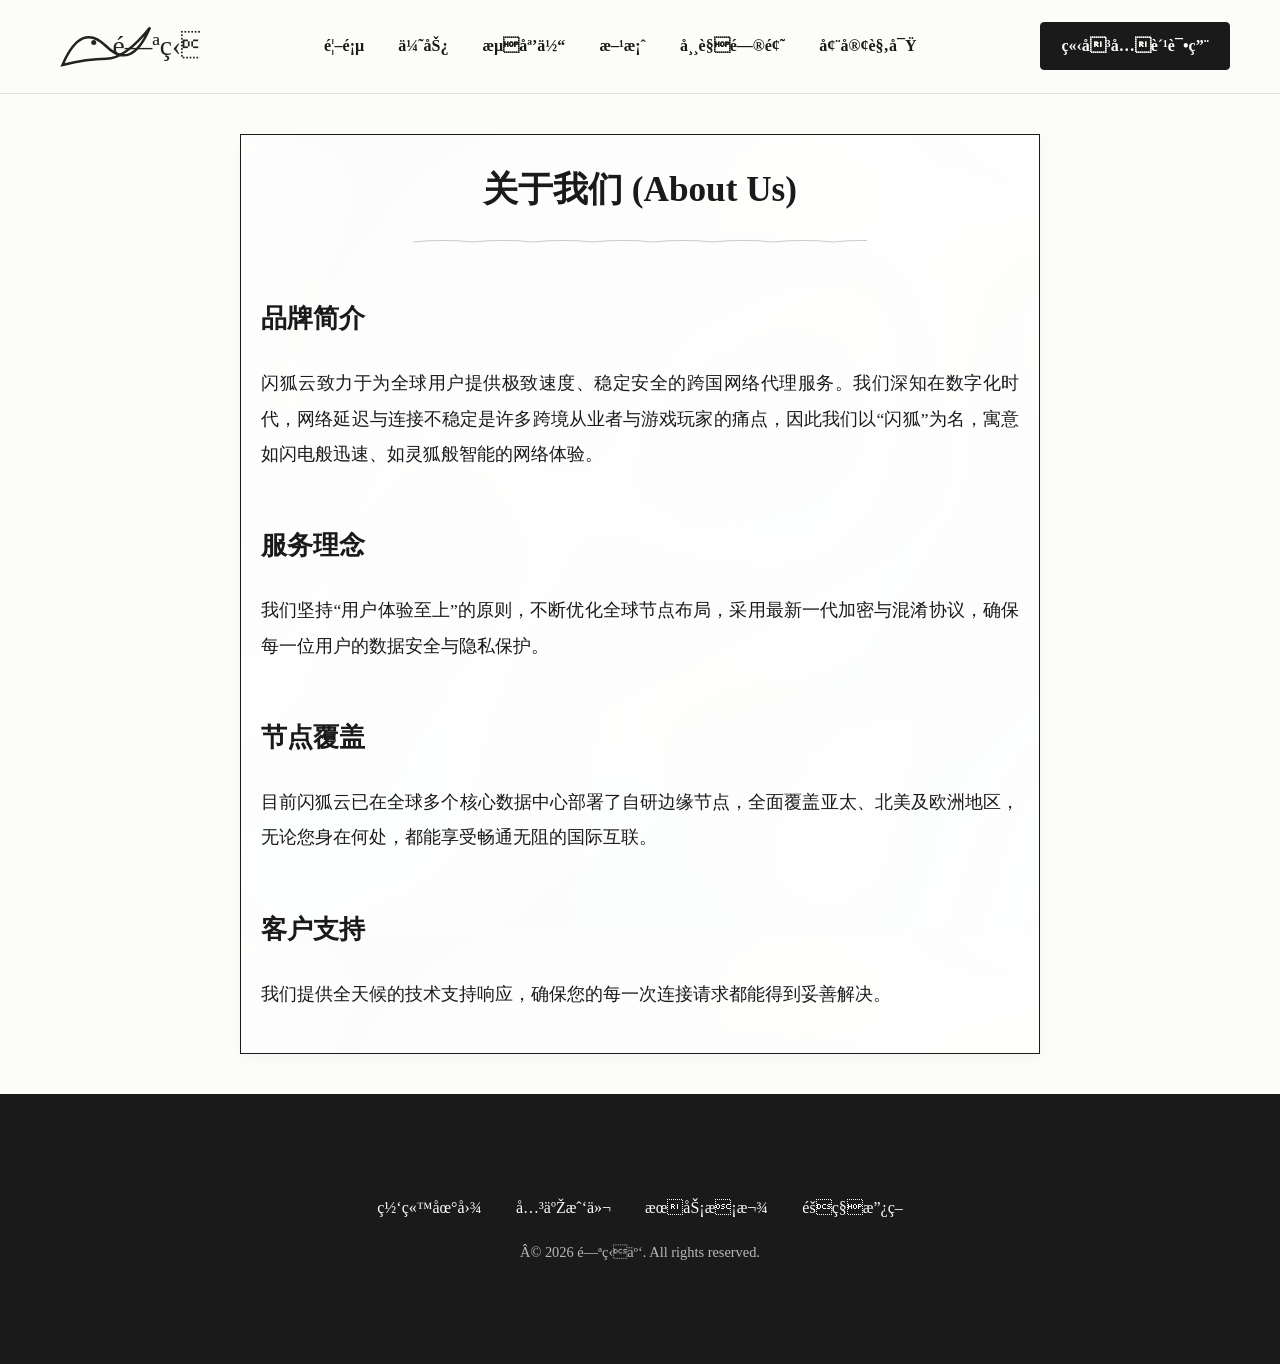
==== about.html @ aa559564 "Initial commit for shanhucloud.mom" ====
<!DOCTYPE html>
<html lang="zh-CN">
<head>
<meta charset="UTF-8">
<meta name="viewport" content="width=device-width, initial-scale=1.0">
<link rel="stylesheet" href="style.css">
<title>关于我们 - 闪狐云</title>
</head>
<body>
<header class="sticky-nav">
        <div class="logo">
            <svg viewBox="0 0 120 50" class="ink-logo" xmlns="http://www.w3.org/2000/svg" role="img" aria-label="闪狐云 Logo">
                <path d="M10,40 Q25,5 45,25 T80,10 Q60,35 45,35 T10,40 Z" fill="none" stroke="#222" stroke-width="2" class="brush-stroke"/>
                <circle cx="35" cy="22" r="2" fill="#222"/>
                <text x="50" y="32" font-family="'STZhongsong', serif" font-size="22" fill="#222">é—ªç‹äº‘</text>
            </svg>
        </div>
        <nav>
            <a href="#hero">é¦–é¡µ</a>
            <a href="#advantages">ä¼˜åŠ¿</a>
            <a href="#streaming">æµåª’ä½“</a>
            <a href="#pricing">æ–¹æ¡ˆ</a>
            <a href="#faq">å¸¸è§é—®é¢˜</a>
            <a href="blog.html">å¢¨å®¢è§‚å¯Ÿ</a>
        </nav>
        <a href="https://ww012.twilightaff.com/#/?code=A56DH1Af" rel="nofollow" target="_blank" class="btn primary-btn">ç«‹å³å…è´¹è¯•ç”¨</a>
    </header>
<main class="article-container seo-article subpage-container" style="max-width: 800px; margin: 40px auto; padding: 20px;">
<h1>关于我们 (About Us)</h1>
<h2>品牌简介</h2><p>闪狐云致力于为全球用户提供极致速度、稳定安全的跨国网络代理服务。我们深知在数字化时代，网络延迟与连接不稳定是许多跨境从业者与游戏玩家的痛点，因此我们以“闪狐”为名，寓意如闪电般迅速、如灵狐般智能的网络体验。</p>
<h2>服务理念</h2><p>我们坚持“用户体验至上”的原则，不断优化全球节点布局，采用最新一代加密与混淆协议，确保每一位用户的数据安全与隐私保护。</p>
<h2>节点覆盖</h2><p>目前闪狐云已在全球多个核心数据中心部署了自研边缘节点，全面覆盖亚太、北美及欧洲地区，无论您身在何处，都能享受畅通无阻的国际互联。</p>
<h2>客户支持</h2><p>我们提供全天候的技术支持响应，确保您的每一次连接请求都能得到妥善解决。</p>
</main>
<footer class="scroll-section footer">
            <nav class="footer-nav">
                <a href="sitemap.html">ç½‘ç«™åœ°å›¾</a>
                <a href="about.html">å…³äºŽæˆ‘ä»¬</a>
                <a href="terms.html">æœåŠ¡æ¡æ¬¾</a>
                <a href="privacy.html">éšç§æ”¿ç­–</a>
            </nav>
            <p class="copyright">Â© 2026 é—ªç‹äº‘. All rights reserved.</p>
        </footer>
</body>
</html>
---- style.css ----
:root {
    --ink-black: #1a1a1a;
    --ink-gray: #4a4a4a;
    --ink-light: #f4f4f0;
    --paper: #fcfcf8;
    --accent: #5e1313;
}
* { margin: 0; padding: 0; box-sizing: border-box; }
body {
    font-family: "STZhongsong", "SimSun", serif;
    background-color: var(--paper);
    color: var(--ink-black);
    line-height: 1.6;
    overflow-x: hidden;
}
.sticky-nav {
    position: sticky;
    top: 0;
    z-index: 1000;
    display: flex;
    justify-content: space-between;
    align-items: center;
    padding: 15px 50px;
    background: rgba(252, 252, 248, 0.9);
    backdrop-filter: blur(10px);
    border-bottom: 1px solid rgba(0,0,0,0.1);
}
.sticky-nav nav a {
    margin: 0 15px;
    text-decoration: none;
    color: var(--ink-black);
    font-weight: bold;
    position: relative;
}
.btn {
    text-decoration: none;
    padding: 10px 20px;
    border-radius: 4px;
    display: inline-block;
    transition: all 0.3s ease;
    font-weight: bold;
}
.primary-btn {
    background: var(--ink-black);
    color: var(--paper);
    border: 1px solid var(--ink-black);
}
.primary-btn:hover { background: var(--accent); border-color: var(--accent); }
.outline-btn {
    background: transparent;
    color: var(--ink-black);
    border: 1px solid var(--ink-black);
}
.outline-btn:hover { background: var(--ink-light); }
.text-btn { color: var(--accent); text-decoration: underline; padding: 10px; }

/* Scroll Snapping Container */
.scroll-container {
    height: 100vh;
    overflow-y: scroll;
    scroll-snap-type: y mandatory;
}
.scroll-section {
    height: 100vh;
    scroll-snap-align: start;
    display: flex;
    flex-direction: column;
    justify-content: center;
    align-items: center;
    padding: 20px;
    text-align: center;
}

/* Typography & Theming */
.ink-title {
    font-size: 3rem;
    margin-bottom: 20px;
    position: relative;
    display: inline-block;
}
.ink-title::after {
    content: '';
    position: absolute;
    bottom: 0; left: 0; width: 100%; height: 8px;
    background: url('data:image/svg+xml;utf8,<svg viewBox="0 0 100 10" xmlns="http://www.w3.org/2000/svg"><path d="M0,5 Q50,0 100,5" stroke="rgba(0,0,0,0.2)" stroke-width="2" fill="none"/></svg>');
}
.ink-bg-1 { background: radial-gradient(circle at top left, var(--ink-light), var(--paper)); }
.ink-bg-2 { background: radial-gradient(circle at bottom right, #eaeaea, var(--paper)); }

/* Grid Layouts */
.card-grid {
    display: flex;
    gap: 30px;
    max-width: 1000px;
    margin-top: 40px;
}
.card {
    background: #fff;
    padding: 30px;
    border: 1px solid rgba(0,0,0,0.05);
    box-shadow: 2px 5px 15px rgba(0,0,0,0.03);
    flex: 1;
    position: relative;
    transition: transform 0.3s;
}
.card:hover { transform: translateY(-5px); }
.card h3 { margin: 15px 0; }
.ink-icon { width: 40px; height: 40px; }

/* Pricing */
.pricing-table { display: flex; gap: 20px; max-width: 900px; margin-top: 30px; }
.price-col {
    padding: 40px;
    background: #fff;
    border: 1px solid #ddd;
    flex: 1;
}
.price-col.featured { border: 2px solid var(--ink-black); transform: scale(1.05); }
.price-col ul { list-style: none; margin: 20px 0; padding: 0; }
.price-col ul li { margin-bottom: 10px; }
.price { font-size: 2.5rem; margin: 20px 0; font-weight: bold; }

/* FAQ */
.faq-list { max-width: 800px; text-align: left; margin-top: 30px; width: 100%; }
.faq-item { margin-bottom: 20px; border-bottom: 1px dashed #ccc; padding-bottom: 10px; }
.faq-item h4 { font-size: 1.2rem; margin-bottom: 5px; }

/* Footer */
.footer {
    height: 30vh;
    background: var(--ink-black);
    color: var(--paper);
}
.footer-nav a {
    color: var(--paper);
    margin: 0 15px;
    text-decoration: none;
}
.copyright { margin-top: 20px; font-size: 0.9rem; opacity: 0.7; }

.logo svg { width: 150px; height: auto; display: block; }


.seo-article a,
.seo-article a:visited {
    color: #8b0000;
}

/* Blog specific */
.blog-grid {
    display: grid;
    grid-template-columns: repeat(auto-fit, minmax(300px, 1fr));
    gap: 30px;
    max-width: 1200px;
    margin-top: 40px;
    width: 100%;
}
.blog-card {
    border: 1px solid var(--ink-black); /* outline borders */
    background: url('data:image/svg+xml;utf8,<svg viewBox="0 0 100 100" xmlns="http://www.w3.org/2000/svg"><filter id="noise"><feTurbulence type="fractalNoise" baseFrequency="0.01" numOctaves="3" stitchTiles="stitch"/></filter><rect width="100%" height="100%" filter="url(%23noise)" opacity="0.05"/></svg>'), #fff; /* watercolor texture */
    display: flex;
    flex-direction: column;
    justify-content: space-between;
    text-align: left;
}
.blog-card p {
    flex-grow: 1;
    margin-bottom: 20px;
}

/* SEO Article */
.article-container {
    padding: 100px 20px 50px;
    max-width: 900px;
    margin: 0 auto;
    min-height: calc(100vh - 30vh);
}
.seo-article {
    background: url('data:image/svg+xml;utf8,<svg viewBox="0 0 100 100" xmlns="http://www.w3.org/2000/svg"><filter id="noise"><feTurbulence type="fractalNoise" baseFrequency="0.01" numOctaves="3" stitchTiles="stitch"/></filter><rect width="100%" height="100%" filter="url(%23noise)" opacity="0.05"/></svg>'), #fff;
    padding: 50px;
    border: 1px solid var(--ink-black);
    box-shadow: 2px 5px 15px rgba(0,0,0,0.03);
    font-size: 1.1rem;
    line-height: 2;
    color: var(--ink-black);
}
.seo-article h1, .seo-article h2, .seo-article h3 {
    margin-top: 1.8em;
    margin-bottom: 0.8em;
    font-family: "STZhongsong", "SimSun", serif;
}
.seo-article h1 {
    font-size: 2.2rem;
    text-align: center;
    position: relative;
    padding-bottom: 20px;
    margin-bottom: 40px;
    margin-top: 0;
}
.seo-article h1::after {
    content: '';
    position: absolute;
    bottom: 0; left: 20%; width: 60%; height: 6px;
    background: url('data:image/svg+xml;utf8,<svg viewBox="0 0 100 10" xmlns="http://www.w3.org/2000/svg"><path d="M0,5 Q50,0 100,5" stroke="rgba(0,0,0,0.2)" stroke-width="2" fill="none"/></svg>');
}
.seo-article p {
    margin-bottom: 1.2em;
    text-align: justify;
}

/* Global Link Override to prevent default browser blue/purple */
a { color: #8b0000; text-decoration: none; }
a:visited { color: inherit; }
a:hover { filter: brightness(1.2); }


/* Universal Mobile Nav Fix */
@media (max-width: 991px) {
    header, .top-header, .sticky-nav {
        flex-direction: column !important;
        height: auto !important;
        padding: 15px 10px !important;
    }
    .main-nav, nav, .nav-links, .nav-links ul, nav ul {
        display: flex !important;
        flex-wrap: wrap !important;
        justify-content: center !important;
        gap: 12px !important;
        width: 100% !important;
        margin: 10px 0 !important;
        padding: 0 !important;
    }
    .main-nav a, nav a, .nav-links a {
        font-size: 0.95rem !important;
        padding: 5px !important;
        margin: 0 !important;
    }
    .cta-btn, .nav-cta, .btn, .primary-btn, .primary-cta {
        margin-top: 5px !important;
        width: auto !important;
    }
}
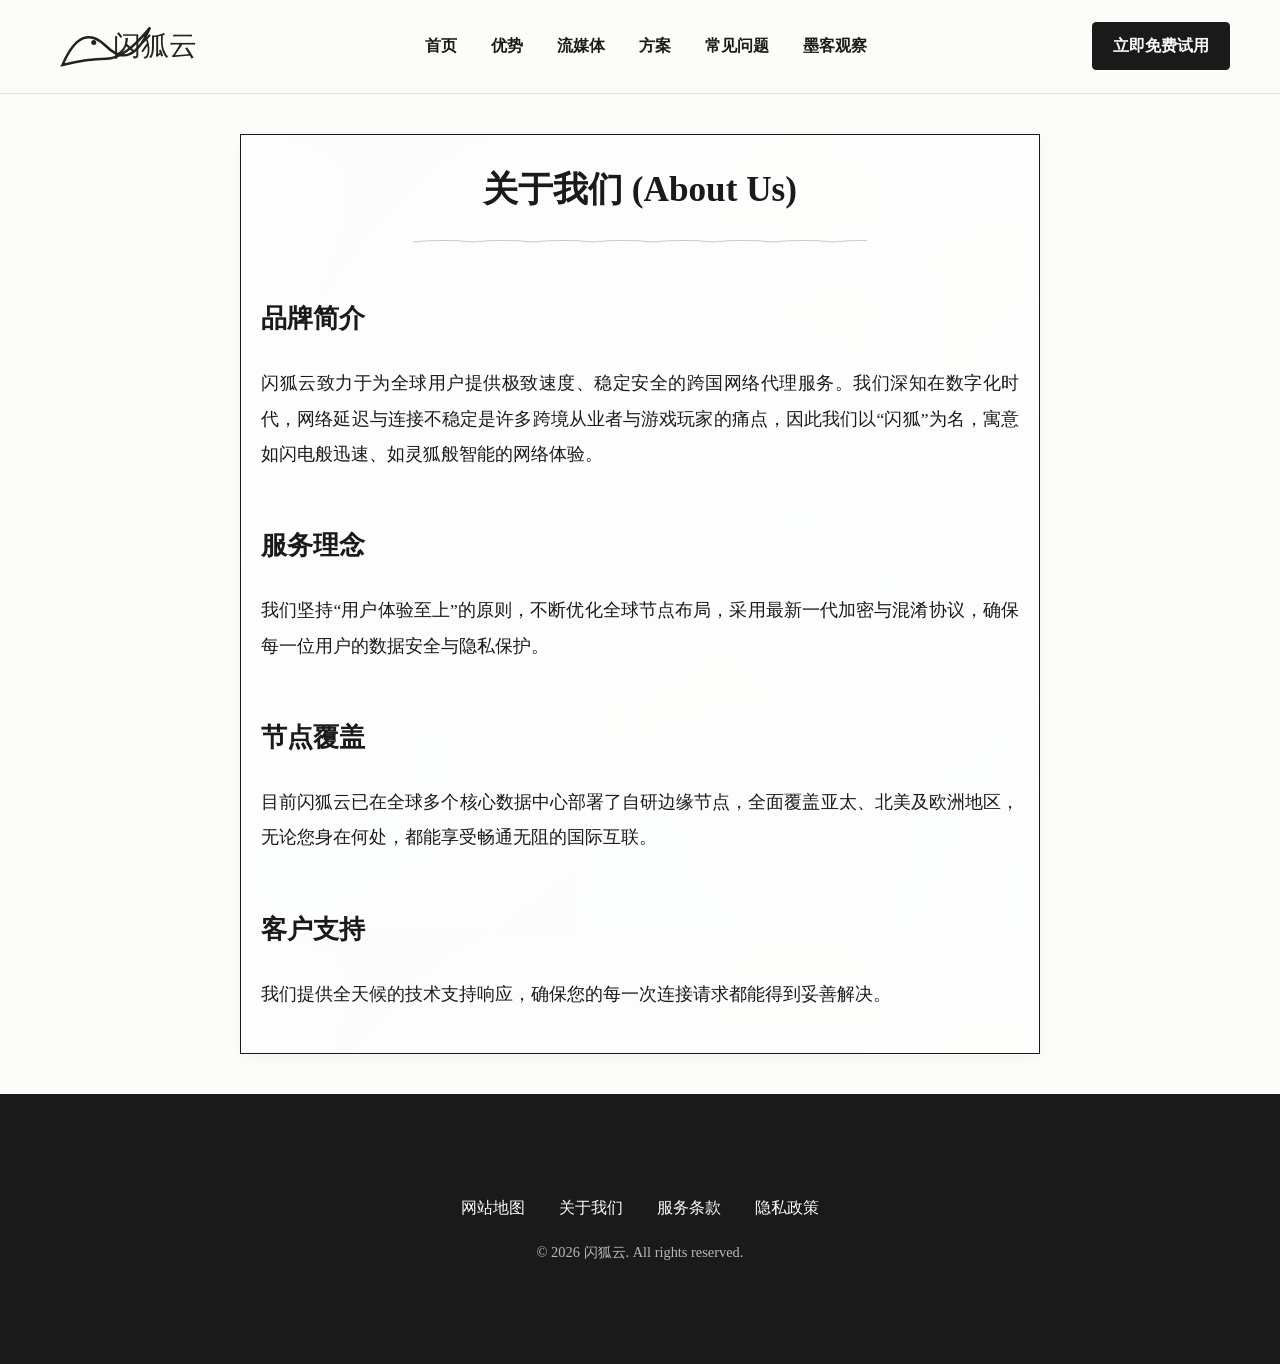
==== commit ec1dc524: "Fix UTF-8 Encoding issue" ====
--- a/about.html
+++ b/about.html
@@ -12,18 +12,18 @@
             <svg viewBox="0 0 120 50" class="ink-logo" xmlns="http://www.w3.org/2000/svg" role="img" aria-label="闪狐云 Logo">
                 <path d="M10,40 Q25,5 45,25 T80,10 Q60,35 45,35 T10,40 Z" fill="none" stroke="#222" stroke-width="2" class="brush-stroke"/>
                 <circle cx="35" cy="22" r="2" fill="#222"/>
-                <text x="50" y="32" font-family="'STZhongsong', serif" font-size="22" fill="#222">é—ªç‹äº‘</text>
+                <text x="50" y="32" font-family="'STZhongsong', serif" font-size="22" fill="#222">闪狐云</text>
             </svg>
         </div>
         <nav>
-            <a href="#hero">é¦–é¡µ</a>
-            <a href="#advantages">ä¼˜åŠ¿</a>
-            <a href="#streaming">æµåª’ä½“</a>
-            <a href="#pricing">æ–¹æ¡ˆ</a>
-            <a href="#faq">å¸¸è§é—®é¢˜</a>
-            <a href="blog.html">å¢¨å®¢è§‚å¯Ÿ</a>
+            <a href="#hero">首页</a>
+            <a href="#advantages">优势</a>
+            <a href="#streaming">流媒体</a>
+            <a href="#pricing">方案</a>
+            <a href="#faq">常见问题</a>
+            <a href="blog.html">墨客观察</a>
         </nav>
-        <a href="https://ww012.twilightaff.com/#/?code=A56DH1Af" rel="nofollow" target="_blank" class="btn primary-btn">ç«‹å³å…è´¹è¯•ç”¨</a>
+        <a href="https://ww012.twilightaff.com/#/?code=A56DH1Af" rel="nofollow" target="_blank" class="btn primary-btn">立即免费试用</a>
     </header>
 <main class="article-container seo-article subpage-container" style="max-width: 800px; margin: 40px auto; padding: 20px;">
 <h1>关于我们 (About Us)</h1>
@@ -34,12 +34,12 @@
 </main>
 <footer class="scroll-section footer">
             <nav class="footer-nav">
-                <a href="sitemap.html">ç½‘ç«™åœ°å›¾</a>
-                <a href="about.html">å…³äºŽæˆ‘ä»¬</a>
-                <a href="terms.html">æœåŠ¡æ¡æ¬¾</a>
-                <a href="privacy.html">éšç§æ”¿ç­–</a>
+                <a href="sitemap.html">网站地图</a>
+                <a href="about.html">关于我们</a>
+                <a href="terms.html">服务条款</a>
+                <a href="privacy.html">隐私政策</a>
             </nav>
-            <p class="copyright">Â© 2026 é—ªç‹äº‘. All rights reserved.</p>
+            <p class="copyright">© 2026 闪狐云. All rights reserved.</p>
         </footer>
 </body>
 </html>
